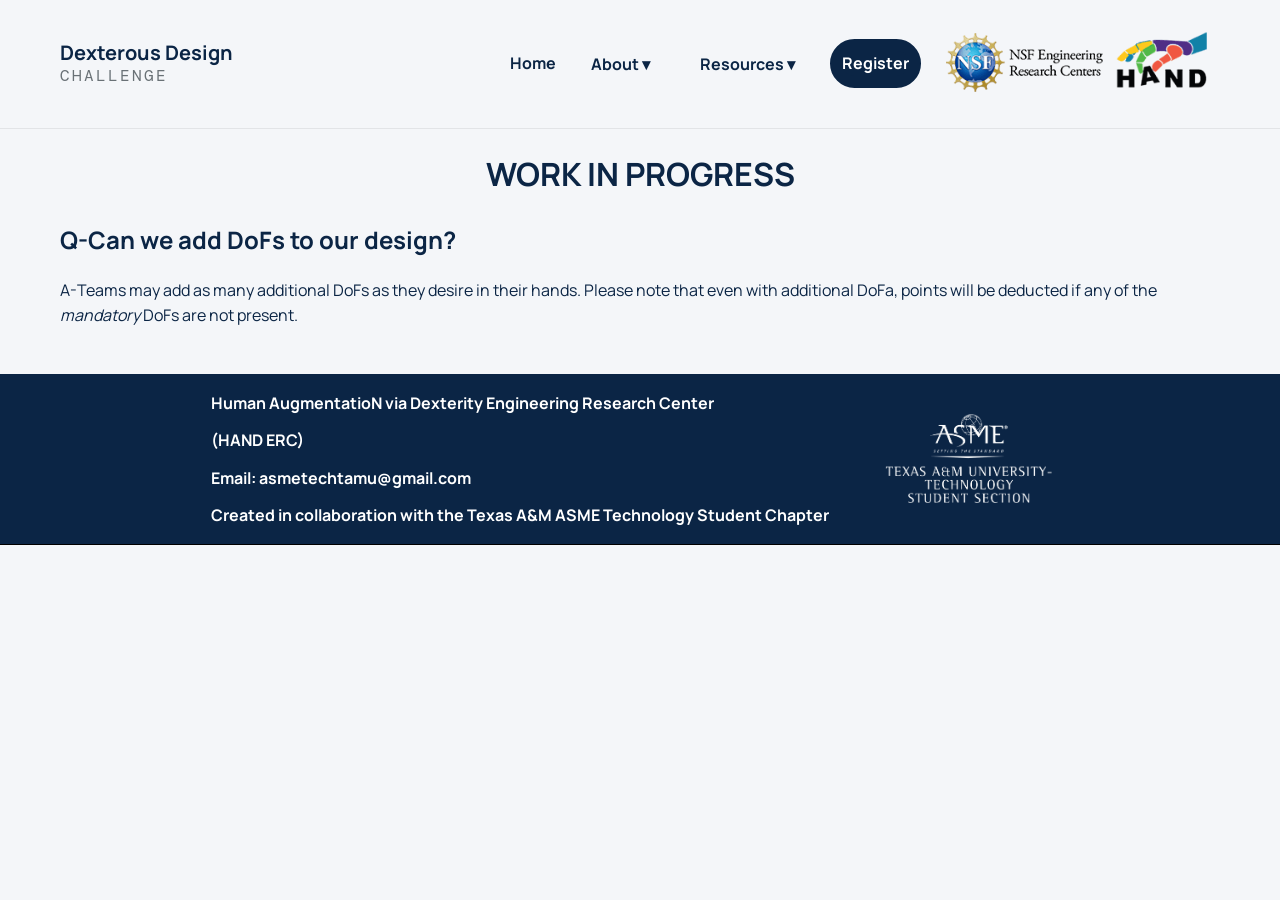
==== FAQ.html @ 0e595036 "firstcommit" ====
<!DOCTYPE html>
<html lang="en">
<head>
  <meta charset="UTF-8">
  <meta name="viewport" content="width=device-width, initial-scale=1.0">
  <meta name="description" content="Dexterous Design Challenge — a hands-on engineering competition introducing students to dexterous robotics.">
  <title>Dexterous Design Challenge</title>
  <link rel="stylesheet" href="styles.css">
</head>
<body>
  <header class="site-header">
    <br/>
    <div class="container nav-wrap">
      <a class="brand" href="index.html" aria-label="Dexterous Design Challenge home">
        <span><strong>Dexterous Design</strong><small>CHALLENGE</small></span>
      </a>
      <button class="menu-toggle" aria-label="Open menu">☰</button>
      <nav class="nav">
        <a href="index.html">Home</a>
        <div class="dropdown">
          <button class="dropbtn">About ▾</button>
          <div class="dropdown-content">
              <a href="pastresults.html">Past Competition Results</a>
              <a href="staff.html">Staff</a>
          </div>
        </div>
        <div class="dropdown">
          <button class="dropbtn">Resources ▾</button>
          <div class="dropdown-content">
              <a href="rulesandguidebook.html">Rules and Guidebook</a>
              <a href="FAQ.html">FAQ</a>
              <a href="pastdesigns.html">Past Designs</a>
              <div class="sub-dropdown">
                <button class="dropbtn">Modules ▸</button>
                <div class="sub-dropdown-content">
                    <a href="index.html">Gantt Charts & Project Management</a>
                    <a href="index.html">Dexterous Robotics</a>
                    <a href="index.html">3D CAD Design Using Onshape</a>
                    <a href="index.html">Volume Creating Features</a>
                    <a href="index.html">Introduction to Assemblies</a>
                    <a href="index.html">Design of a Finger</a>
                    <a href="index.html">Mechanical Drawings & 3D Printing</a>
                    <a href="module08.html">Arduino & C++</a>
                    <a href="index.html">Kit Specific Programming</a>
                </div>
              </div>
          </div>
        </div>
        <a class="nav-but" href="https://www.youtube.com/watch?v=dQw4w9WgXcQ" target="_blank">Register</a>
        <a href="https://hand-erc.org/" target="_blank"><img height=100 src="HAND NSF Logo.png"></imgsrc> </a>
      </nav>
    </div>
    <br/>
  </header>

  <main class="container">
    <h1 class="centered">WORK IN PROGRESS</h1>
    <h2>Q-Can we add DoFs to our design?</h2>
    <p>A-Teams may add as many additional DoFs as they desire in their hands. Please note that even with additional DoFa, points will be deducted if any of the <i>mandatory</i> DoFs are not present.</p>
  </main>

  <footer class="site-footer">
    <div class="container side-by-side">
      <div>
        <h4>Human AugmentatioN via Dexterity Engineering Research Center</h4>
        <h4>(HAND ERC)</h4>
        <h4>Email: asmetechtamu@gmail.com</h4>
        <h4>Created in collaboration with the Texas A&M ASME Technology Student Chapter</h4>  
      </div>
      <img class="footer-logo" width=200px src="ASMETAMUT_Logo.png"/>
    </div>
  </footer>
---- styles.css ----
@import url('https://fonts.googleapis.com/css2?family=DM+Mono:wght@400;500&family=Manrope:wght@400;500;600;700;800&display=swap');

/* CSS Variables */
:root { --ink: #0b2545; --muted: #697176; --paper: #f4f6f9; --card: #fff; --line: #dde2e8; --accent: #0b2545; --dark: #111516; --dark2: #1a2022; --radius: 18px; }

/* Global Styles */
* { box-sizing: border-box; }
html { scroll-behavior: smooth; }
body { margin: 0; background: var(--paper); color: var(--ink); font-family: Manrope, Arial, sans-serif; line-height: 1.55; }
a { color: inherit; text-decoration: none; }

/* Layout Utilities */
.container { width: min(1160px, calc(100% - 100px)); margin: auto; }
.centered { text-align: center; }
.center-text { width: 75%; margin: auto; }
.border { border: 2px solid var(--ink); border-radius: 5px; }
.module-border { border: 2px solid var(--ink); }
.embedded { width: 100%; aspect-ratio: 16 / 9; }
.side-by-side { display: flex; align-items: center; justify-content: center; gap: 40px; }
.side-by-side p { width: 450px; }
.closer { line-height: 0.5; }

/* Header and Navigation */
.site-header { position: sticky; top: 0; z-index: 20; background: rgba(244, 246, 249, 0.94); backdrop-filter: blur(14px); border-bottom: 1px solid rgba(16, 19, 22, 0.08); }
.nav-wrap { display: flex; align-items: center; justify-content: space-between; height: 78px; }
.nav { display: flex; align-items: center; gap: 20px; color: var(--ink); font-size: 16px; font-weight: 700; }
.nav-but { background: var(--ink); color: white; border: 12px solid var(--ink); border-radius: 30px; }
.menu-toggle { display: none; background: none; border: 0; font-size: 25px; }

/* Brand */
.brand { display: flex; align-items: center; gap: 10px; }
.brand strong, .brand small { display: block; line-height: 1; }
.brand strong { font-size: 20px; }
.brand small { margin-top: 5px; color: var(--muted); font-family: "DM Mono", monospace; font-size: 16px; letter-spacing: 2px; }

/* Dropdown Navigation */
.dropdown { position: relative; display: inline-block; }
.dropbtn { display: flex; padding: 15px; background: none; border: none; color: var(--ink); font-family: inherit; font-size: inherit; font-weight: 700; cursor: pointer; }
.dropdown-content, .sub-dropdown-content { display: none; position: absolute; min-width: 180px; background: white; box-shadow: 0 8px 16px rgba(0, 0, 0, 0.2); border-top: 3px solid var(--ink); }
.dropdown-content { z-index: 1000; }
.dropdown-content a, .sub-dropdown-content a { display: block; padding: 12px 16px; color: var(--ink); text-decoration: none; white-space: nowrap; }
.dropdown-content a:hover, .sub-dropdown-content a:hover { background: #f1f1f1; }
.dropdown:hover .dropdown-content { display: block; }

/* Nested Dropdown */
.sub-dropdown { position: relative; }
.sub-dropdown-content { top: 0; left: 100%; z-index: 1001; }
.sub-dropdown:hover .sub-dropdown-content { display: block; }

/* Footer */
.site-footer { background-color: var(--ink); color: white; border-top: 30px solid var(--paper); border-bottom: 1px solid black; font-weight: 200; line-height: 1; }
.footer-logo { top: 0; right: 10px; }

/* PDF Viewer */
.pdf-container { width: 100%; height: 100vh; min-height: 450px; max-height: 900px; margin: 20px 0; }
.pdf-container iframe { display: block; width: 100%; height: 100%; border: 1px solid #ddd; border-radius: 8px; }

/* Resource Grids */
.resource-grid-2, .resource-grid-3 { display: grid; width: 100%; gap: 24px; }
.resource-grid-2 { grid-template-columns: repeat(2, minmax(0, 1fr)); }
.resource-grid-3 { grid-template-columns: repeat(3, minmax(0, 1fr)); }
.resource-card { min-width: 0; padding: 20px;}

.image-text-row {width:75%;display: flex;align-items: center;gap: 24px;margin-bottom: 30px;margin:auto}
.image-text-image {flex: 0 0 500px;display: flex;justify-content: center;align-items: center;}
.image-text-image img {display: block;width: 100%;max-height: 180px;object-fit: contain;}
.image-text-content {flex: 1;min-width: 0;}

/* Tablets and Smaller Laptops */
@media (max-width: 1100px) {
    .resource-grid-2, .resource-grid-3 { grid-template-columns: 1fr; }
}

/* Navigation and Layout Adjustments */
@media (max-width: 1000px) {
    .header-logo, .nav { display: none; }
    .center-text { width: 80%; }
    .menu-toggle { display: block; }
    .hero { padding-top: 65px; }
    .hero-grid, .challenge-grid, .register-grid { grid-template-columns: 1fr; }
    .hero-art { min-height: 390px; }
    .cards.three, .winner-grid { grid-template-columns: 1fr; }
    .timeline { grid-template-columns: 1fr 1fr; }
    .resource-grid { grid-template-columns: 1fr; }
    .footer-grid { grid-template-columns: 1fr 1fr; }
    .register-grid { gap: 35px; }
    .hero h1 { letter-spacing: -2.5px; }
    .hero-stats { gap: 20px; }
    .module { grid-template-columns: 45px 1fr; }
    .module-arrow { display: none; }
    .image-text-row {width:80%;flex-direction: column;align-items: center;gap: 12px;}
    .image-text-image {flex-basis: auto;width: 100%;}
    .image-text-image img {max-height: 180px;}
}

/* Phones */
@media (max-width: 600px) {
    .resource-card { padding: 16px; }
}
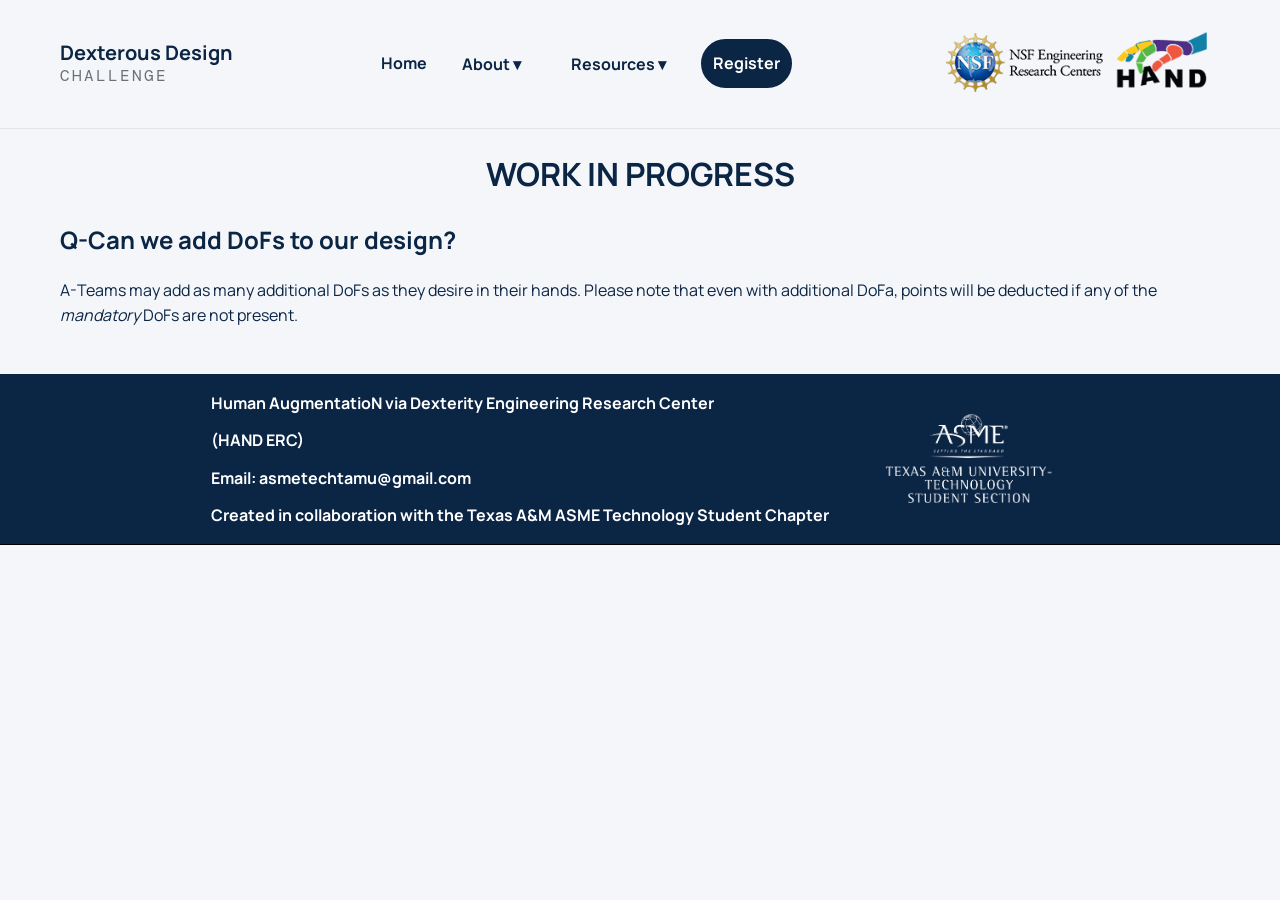
==== commit cd930bc4: "commit 9" ====
--- a/FAQ.html
+++ b/FAQ.html
@@ -47,8 +47,8 @@
           </div>
         </div>
         <a class="nav-but" href="https://www.youtube.com/watch?v=dQw4w9WgXcQ" target="_blank">Register</a>
-        <a href="https://hand-erc.org/" target="_blank"><img height=100 src="HAND NSF Logo.png"></imgsrc> </a>
       </nav>
+      <a class="header-logo" href="https://hand-erc.org/" target="_blank"><img height=100 src="HAND NSF Logo.png"></imgsrc> </a>
     </div>
     <br/>
   </header>
@@ -70,3 +70,6 @@
       <img class="footer-logo" width=200px src="ASMETAMUT_Logo.png"/>
     </div>
   </footer>
+  <script src="script.js"></script>
+</body>
+
--- a/styles.css
+++ b/styles.css
@@ -70,7 +70,141 @@
 @media (max-width: 1100px) {
     .resource-grid-2, .resource-grid-3 { grid-template-columns: 1fr; }
 }
-
+@media (max-width: 1000px) {
+    .nav-wrap {
+        position: relative;
+        flex-wrap: wrap;
+        height: auto;
+        min-height: 78px;
+        padding: 10px 0;
+    }
+
+    .menu-toggle {
+        display: block;
+        cursor: pointer;
+        color: var(--ink);
+        font-size: 28px;
+        padding: 8px 12px;
+    }
+
+    .nav {
+        display: none;
+        flex-direction: column;
+        align-items: stretch;
+        gap: 0;
+        width: 100%;
+        padding: 10px 0;
+        font-size: 16px;
+    }
+
+    /* JavaScript adds this class when the menu is opened */
+    .nav.active {
+        display: flex;
+    }
+
+    .nav > a {
+        display: block;
+        padding: 12px 16px;
+    }
+
+    .nav .nav-but {
+        align-self: flex-start;
+        margin: 8px 12px;
+    }
+
+    /* Dropdowns expand inside the mobile menu */
+    .dropdown {
+        display: block;
+        width: 100%;
+    }
+
+    .dropbtn {
+        width: 100%;
+        justify-content: space-between;
+        text-align: left;
+    }
+
+    .dropdown-content,
+    .sub-dropdown-content {
+        position: static;
+        display: none;
+        width: 100%;
+        min-width: 0;
+        box-shadow: none;
+        border-top: none;
+        padding-left: 16px;
+    }
+
+    .dropdown.open > .dropdown-content,
+    .sub-dropdown.open > .sub-dropdown-content {
+        display: block;
+    }
+
+    .dropdown:hover .dropdown-content,
+    .sub-dropdown:hover .sub-dropdown-content {
+        /* Prevent hover from controlling mobile dropdowns */
+        display: none;
+    }
+
+    .nav img {
+        display: block;
+        width: 160px;
+        height: auto;
+        margin: 10px 16px;
+    }
+
+    /* Your existing responsive page layouts */
+    .hero {
+        padding-top: 65px;
+    }
+
+    .hero-grid,
+    .challenge-grid,
+    .register-grid {
+        grid-template-columns: 1fr;
+    }
+
+    .hero-art {
+        min-height: 390px;
+    }
+
+    .cards.three,
+    .winner-grid {
+        grid-template-columns: 1fr;
+    }
+
+    .timeline {
+        grid-template-columns: 1fr 1fr;
+    }
+
+    .resource-grid {
+        grid-template-columns: 1fr;
+    }
+
+    .footer-grid {
+        grid-template-columns: 1fr 1fr;
+    }
+
+    .register-grid {
+        gap: 35px;
+    }
+
+    .hero h1 {
+        letter-spacing: -2.5px;
+    }
+
+    .hero-stats {
+        gap: 20px;
+    }
+
+    .module {
+        grid-template-columns: 45px 1fr;
+    }
+
+    .module-arrow {
+        display: none;
+    }
+}
 /* Navigation and Layout Adjustments */
 @media (max-width: 1000px) {
     .header-logo, .nav { display: none; }
@@ -91,9 +225,119 @@
     .image-text-row {width:80%;flex-direction: column;align-items: center;gap: 12px;}
     .image-text-image {flex-basis: auto;width: 100%;}
     .image-text-image img {max-height: 180px;}
+    /* Mobile dropdowns */
+    .dropdown {
+        display: block;
+        width: 100%;
+    }
+
+    .dropbtn {
+        display: flex;
+        align-items: center;
+        justify-content: space-between;
+        width: 100%;
+        padding: 12px 16px;
+        text-align: left;
+        cursor: pointer;
+    }
+
+    .dropdown-content,
+    .sub-dropdown-content {
+        display: none;
+        position: static;
+        width: 100%;
+        min-width: 0;
+        box-shadow: none;
+        border: none;
+        padding-left: 16px;
+    }
+
+    /* Show menus when tapped */
+    .dropdown.open > .dropdown-content {
+        display: block;
+    }
+
+    .sub-dropdown.open > .sub-dropdown-content {
+        display: block;
+    }
+
+    /* Prevent desktop hover behavior from interfering */
+    .dropdown:hover > .dropdown-content,
+    .sub-dropdown:hover > .sub-dropdown-content {
+        display: none;
+    }
+
+    /* Keep explicitly opened menus visible */
+    .dropdown.open:hover > .dropdown-content,
+    .sub-dropdown.open:hover > .sub-dropdown-content {
+        display: block;
+    }
 }
 
 /* Phones */
 @media (max-width: 600px) {
     .resource-card { padding: 16px; }
-}+}
+
+/* ===== Mobile / touch dropdown menu =====
+   Paste this at the very BOTTOM of styles.css (after everything else).
+   The JS in script.js adds an "open" class to .nav, .dropdown and .sub-dropdown. */
+
+/* Phones and tablets: a tap (not hover) controls the dropdowns.
+   Hover is switched off here because touch browsers fake a "hover" on tap,
+   which would leave the menu stuck open and impossible to close. */
+   @media (max-width: 1000px), (hover: none) {
+    .dropdown:hover .dropdown-content,
+    .sub-dropdown:hover .sub-dropdown-content { display: none; }
+  
+    .dropdown.open > .dropdown-content,
+    .sub-dropdown.open > .sub-dropdown-content { display: block; }
+  }
+  
+  /* Narrow screens: the ☰ button opens a panel, dropdowns expand in place */
+  @media (max-width: 1000px) {
+    .nav.open {
+      display: flex;
+      flex-direction: column;
+      align-items: stretch;
+      gap: 4px;
+      position: absolute;
+      top: 100%;
+      right: 20px;
+      width: min(320px, calc(100vw - 40px));
+      max-height: calc(100vh - 160px);   /* fallback; script.js sets the exact value */
+      max-height: calc(100dvh - 160px);
+      overflow-y: auto;
+      overscroll-behavior: contain;      /* scrolling the menu doesn't scroll the page */
+      -webkit-overflow-scrolling: touch;
+      padding: 12px;
+      background: #f4f6f9;
+      border: 1px solid #dde2e8;
+      border-radius: 14px;
+      box-shadow: 0 15px 40px rgba(0, 0, 0, 0.1);
+      z-index: 30;
+    }
+  
+    .nav > a { padding: 12px 15px; }
+    .nav > .nav-but { text-align: center; margin-top: 6px; }
+  
+    .nav .dropdown,
+    .nav .sub-dropdown { display: block; width: 100%; }
+  
+    .nav .dropbtn { width: 100%; justify-content: space-between; text-align: left; }
+  
+    /* Expand inside the panel instead of floating off-screen */
+    .dropdown-content,
+    .sub-dropdown-content {
+      position: static;
+      min-width: 0;
+      margin-left: 12px;
+      background: transparent;
+      box-shadow: none;
+      border-top: 0;
+      border-left: 3px solid var(--ink);
+    }
+  
+    .dropdown-content a,
+    .sub-dropdown-content a { white-space: normal; }
+  }
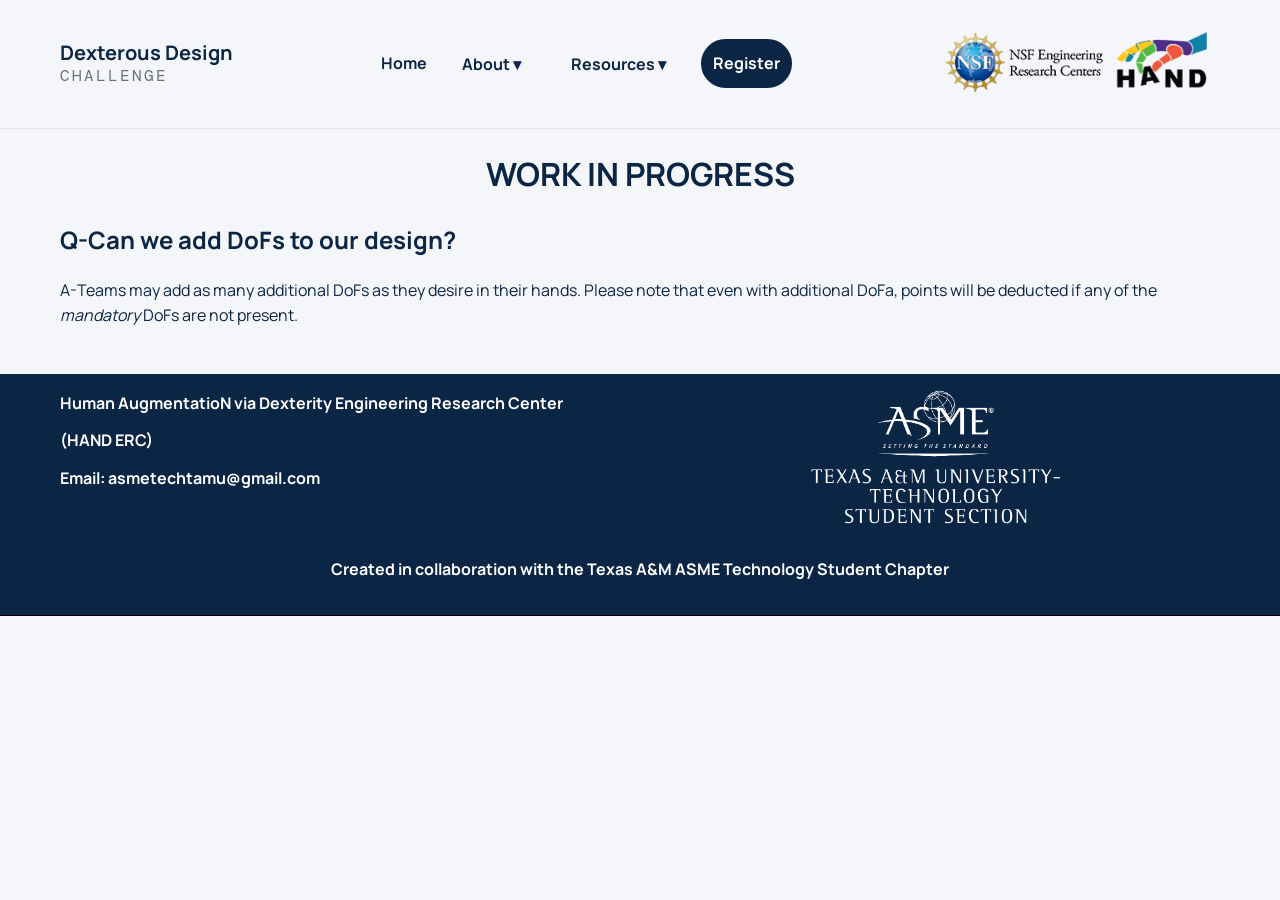
==== commit a3313914: "phone compatability" ====
--- a/FAQ.html
+++ b/FAQ.html
@@ -60,16 +60,19 @@
   </main>
 
   <footer class="site-footer">
-    <div class="container side-by-side">
-      <div>
-        <h4>Human AugmentatioN via Dexterity Engineering Research Center</h4>
-        <h4>(HAND ERC)</h4>
-        <h4>Email: asmetechtamu@gmail.com</h4>
-        <h4>Created in collaboration with the Texas A&M ASME Technology Student Chapter</h4>  
+    <section class="container">
+      <div class="footer-grid">
+        <div>
+          <h4>Human AugmentatioN via Dexterity Engineering Research Center</h4>
+          <h4>(HAND ERC)</h4>
+          <h4>Email: asmetechtamu@gmail.com</h4>
+        </div>
+        <img class="center-text" src="ASMETAMUT_Logo.png"/>
       </div>
-      <img class="footer-logo" width=200px src="ASMETAMUT_Logo.png"/>
-    </div>
+      <h4 class="centered">Created in collaboration with the Texas A&M ASME Technology Student Chapter</h4>
+      <br/>
+  </section>
   </footer>
   <script src="script.js"></script>
 </body>
-
+</html>
--- a/styles.css
+++ b/styles.css
@@ -60,6 +60,9 @@
 .resource-grid-2 { grid-template-columns: repeat(2, minmax(0, 1fr)); }
 .resource-grid-3 { grid-template-columns: repeat(3, minmax(0, 1fr)); }
 .resource-card { min-width: 0; padding: 20px;}
+.footer-grid {display:grid;width:100%;gap:24px;grid-template-columns: repeat(2,minmax(0,1fr));}
+.footer-grid img{max-width: 300px;}
+
 
 .image-text-row {width:75%;display: flex;align-items: center;gap: 24px;margin-bottom: 30px;margin:auto}
 .image-text-image {flex: 0 0 500px;display: flex;justify-content: center;align-items: center;}
@@ -68,7 +71,7 @@
 
 /* Tablets and Smaller Laptops */
 @media (max-width: 1100px) {
-    .resource-grid-2, .resource-grid-3 { grid-template-columns: 1fr; }
+    .resource-grid-2, .resource-grid-3, .footer-grid { grid-template-columns: 1fr; }
 }
 @media (max-width: 1000px) {
     .nav-wrap {
@@ -182,7 +185,7 @@
     }
 
     .footer-grid {
-        grid-template-columns: 1fr 1fr;
+        grid-template-columns: 1fr;
     }
 
     .register-grid {
@@ -216,7 +219,7 @@
     .cards.three, .winner-grid { grid-template-columns: 1fr; }
     .timeline { grid-template-columns: 1fr 1fr; }
     .resource-grid { grid-template-columns: 1fr; }
-    .footer-grid { grid-template-columns: 1fr 1fr; }
+    .footer-grid { grid-template-columns: 1fr; }
     .register-grid { gap: 35px; }
     .hero h1 { letter-spacing: -2.5px; }
     .hero-stats { gap: 20px; }
